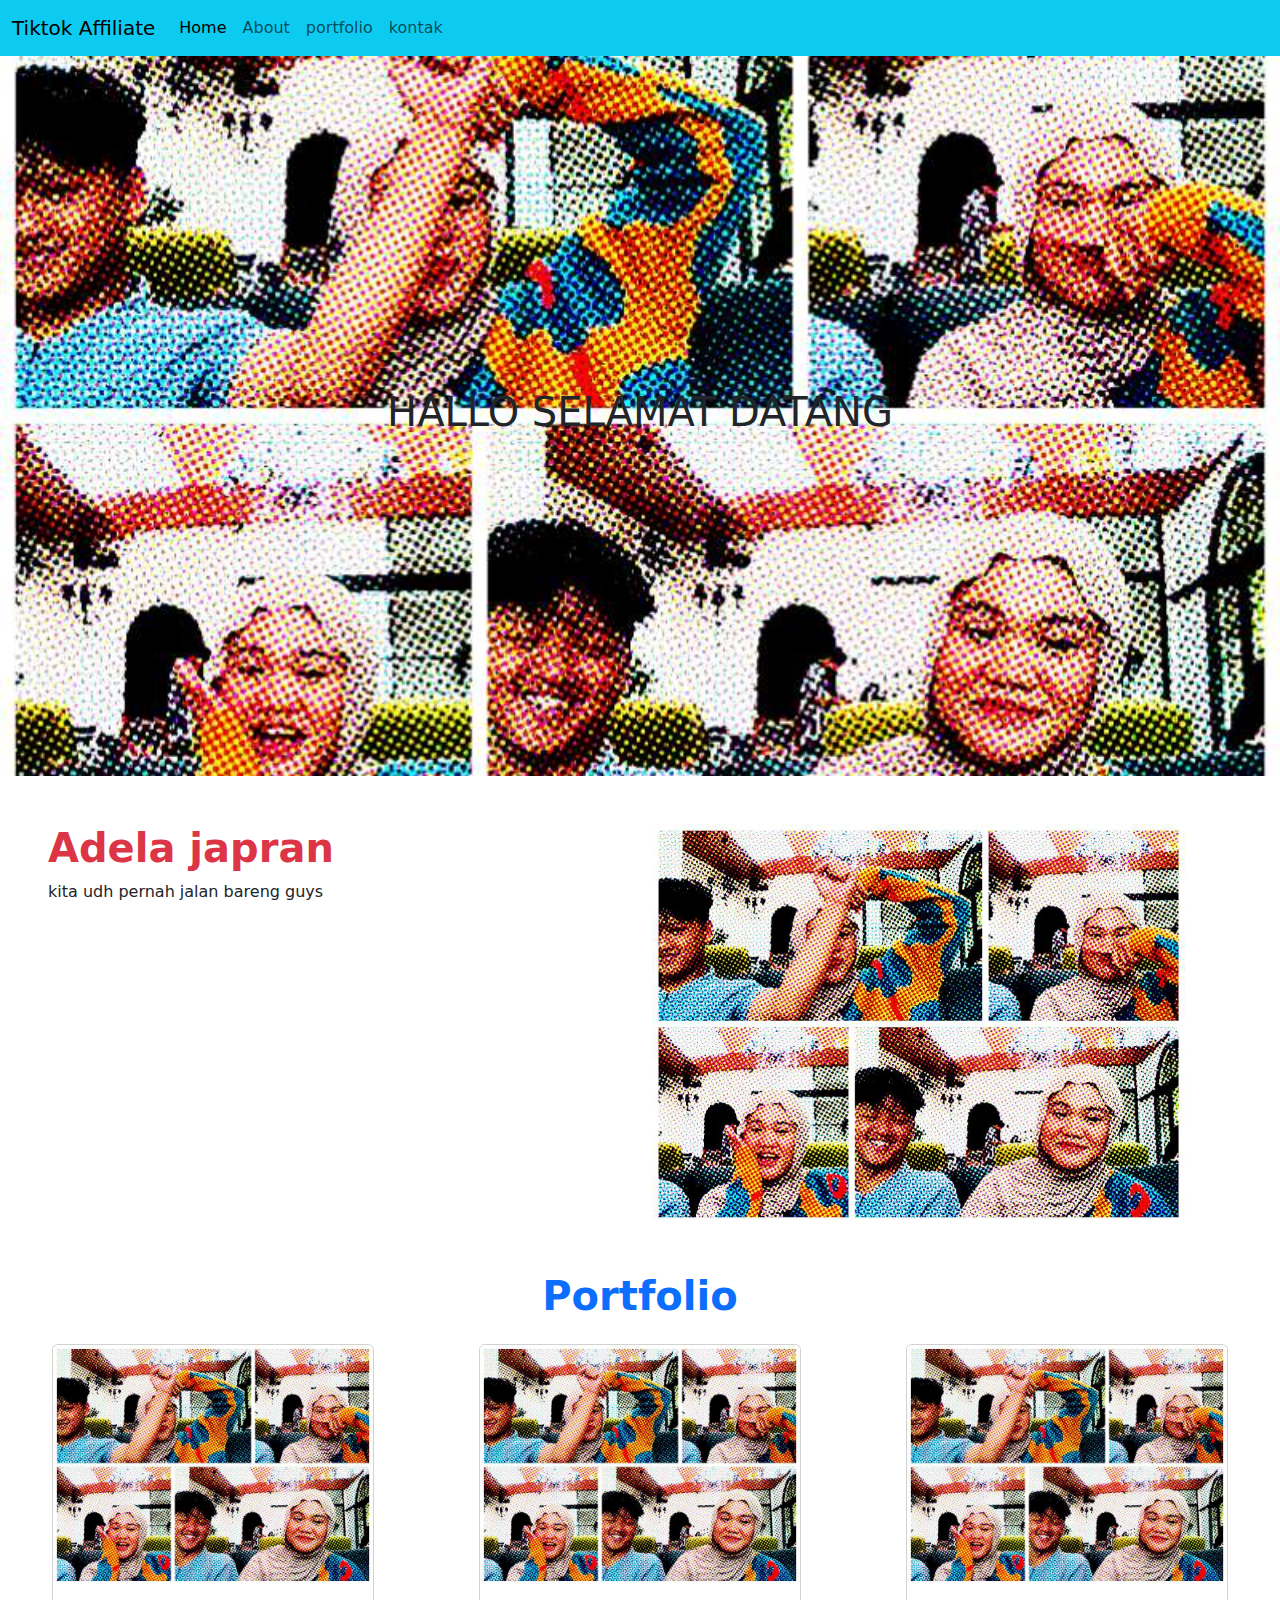
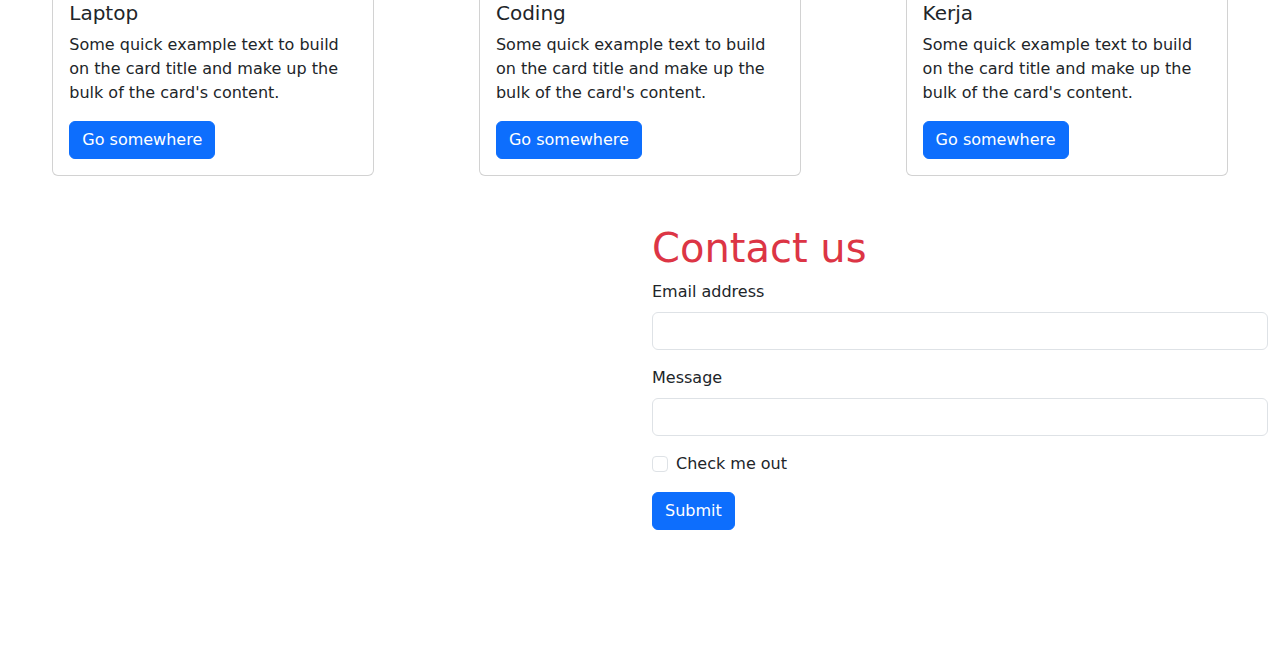
==== index.html @ d4a6a497 "commit3" ====
<!DOCTYPE html>
<html lang="en">
<head>
    <meta charset="UTF-8">
    <meta name="viewport" content="width=device-width, initial-scale=1.0">
    <title>navbar</title>
    <link rel="stylesheet" href="yoi.css">
    <link rel="stylesheet" href="https://cdn.jsdelivr.net/npm/bootstrap@5.3.3/dist/css/bootstrap.min.css">
</head>
<body>
    <nav class="navbar navbar-expand-lg bg-info text-dark">
        <div class="container-fluid">
          <a class="navbar-brand " href="#">Tiktok Affiliate</a>
          <button class="navbar-toggler" type="button" data-bs-toggle="collapse" data-bs-target="#navbarSupportedContent" aria-controls="navbarSupportedContent" aria-expanded="false" aria-label="Toggle navigation">
            <span class="navbar-toggler-icon"></span>
          </button>
          <div class="collapse navbar-collapse" id="navbarSupportedContent">
            <ul class="navbar-nav me-auto mb-2 mb-lg-0">
              <li class="nav-item">
                <a class="nav-link active" aria-current="page" href="#">Home</a>
              </li>
              <li class="nav-item">
                <a class="nav-link" href="#">About</a>
              </li>
              <li class="nav-item">
                <a class="nav-link" href="#">portfolio</a>
              </li>
              <li class="nav-item">
                <a class="nav-link" href="#">kontak</a>
              </li>
              
            </ul>

          </div>
        </div>
      </nav>
      <div class="hero d-flex align-items-center justify-content-center mb-5" id="Home">
        <div class="welcome text-center">
            <h1 class="text-dark fw bold">HALLO SELAMAT DATANG</h1>
        </div>
      </div>
      <div class="About mb-5" id="About">
        <div class="container-fluid">
            <div class="row justify-content-bettwen">
                <div class="col-md-6 ps-5">
                    <h1 class="fw-bold text-danger">Adela japran</h1>
                    <p>kita udh pernah jalan bareng guys</p>
                </div>
                <div class="col-md-6 pe-5"><img src="adel.jpg" alt="" height="400px" ></div>
            </div>
        </div>
      </div>
      <div class="portfolio mb-5" id="portfolio">
        <div class="container-fluid">
          <h2 class="portfolio-title text-center fw-bold fs-1 text-primary mb-4">Portfolio</h2>
          <div class="row justify-content-center">
            <div class="col d-flex justify-content-center">
              <div class="card" style="width: 80%;">
                <img src="adel.jpg" class="card-img-top" alt="...">
                <div class="card-body">
                  <h5 class="card-title">Laptop</h5>
                  <p class="card-text">Some quick example text to build on the card title and make up the bulk of the card's content.</p>
                  <a href="#" class="btn btn-primary">Go somewhere</a>
                </div>
              </div>
            </div>
            <div class="col d-flex justify-content-center">
              <div class="card" style="width: 80%;">
                <img src="adel.jpg" class="card-img-top" alt="...">
                <div class="card-body">
                  <h5 class="card-title">Coding</h5>
                  <p class="card-text">Some quick example text to build on the card title and make up the bulk of the card's content.</p>
                  <a href="#" class="btn btn-primary">Go somewhere</a>
                </div>
              </div>
            </div>
            <div class="col d-flex justify-content-center">
              <div class="card" style="width: 80%;">
                <img src="adel.jpg" class="card-img-top" alt="...">
                <div class="card-body">
                  <h5 class="card-title">Kerja</h5>
                  <p class="card-text">Some quick example text to build on the card title and make up the bulk of the card's content.</p>
                  <a href="#" class="btn btn-primary">Go somewhere</a>
                </div>
              </div>
            </div>
          </div>
        </div>
      </div>
      <div class="kontak mb-5" id="kontak">
        <div class="container-fluid">
            <div class="row justify-content-bettwen">
                <div class="col-md-6 d-flex justify-content-center">
                    <div class="mapouter"><div class="gmap_canvas"><iframe class="gmap_iframe" frameborder="0" scrolling="no" marginheight="0" marginwidth="0" src="https://maps.google.com/maps?width=600&amp;height=400&amp;hl=en&amp;q=universitas gunadarma margonda&amp;t=&amp;z=14&amp;ie=UTF8&amp;iwloc=B&amp;output=embed"></iframe><a href="https://sprunkin.com/">Sprunki Game</a></div><style>.mapouter{position:relative;text-align:right;width:600px;height:400px;}.gmap_canvas {overflow:hidden;background:none!important;width:600px;height:400px;}.gmap_iframe {width:600px!important;height:400px!important;}</style></div>
                </div>
                <div class="col-md-6">
                    <h1 class="text-danger">Contact us</h1>
                    <form>
                        <div class="mb-3">
                          <label for="exampleInputEmail1" class="form-label">Email address</label>
                          <input type="email" class="form-control" id="exampleInputEmail1" aria-describedby="emailHelp">
                          
                        </div>
                        <div class="mb-3">
                          <label for="exampleInputPassword1" class="form-label">Message</label>
                          <input type="password" class="form-control" id="exampleInputPassword1">
                        </div>
                        <div class="mb-3 form-check">
                          <input type="checkbox" class="form-check-input" id="exampleCheck1">
                          <label class="form-check-label" for="exampleCheck1">Check me out</label>
                        </div>
                        <button type="submit" class="btn btn-primary">Submit</button>
                      </form>
                </div>
            </div>
        </div>
      </div>



    <script src="https://cdn.jsdelivr.net/npm/bootstrap@5.3.3/dist/js/bootstrap.bundle.min.js
    "></script>
</body>
</html>
---- yoi.css ----
.hero{
    background-image: url(adel.jpg) ;
    height: 80vh;
    background-position: center ;
    background-size: cover;
    background-repeat: no-repeat;
    
}
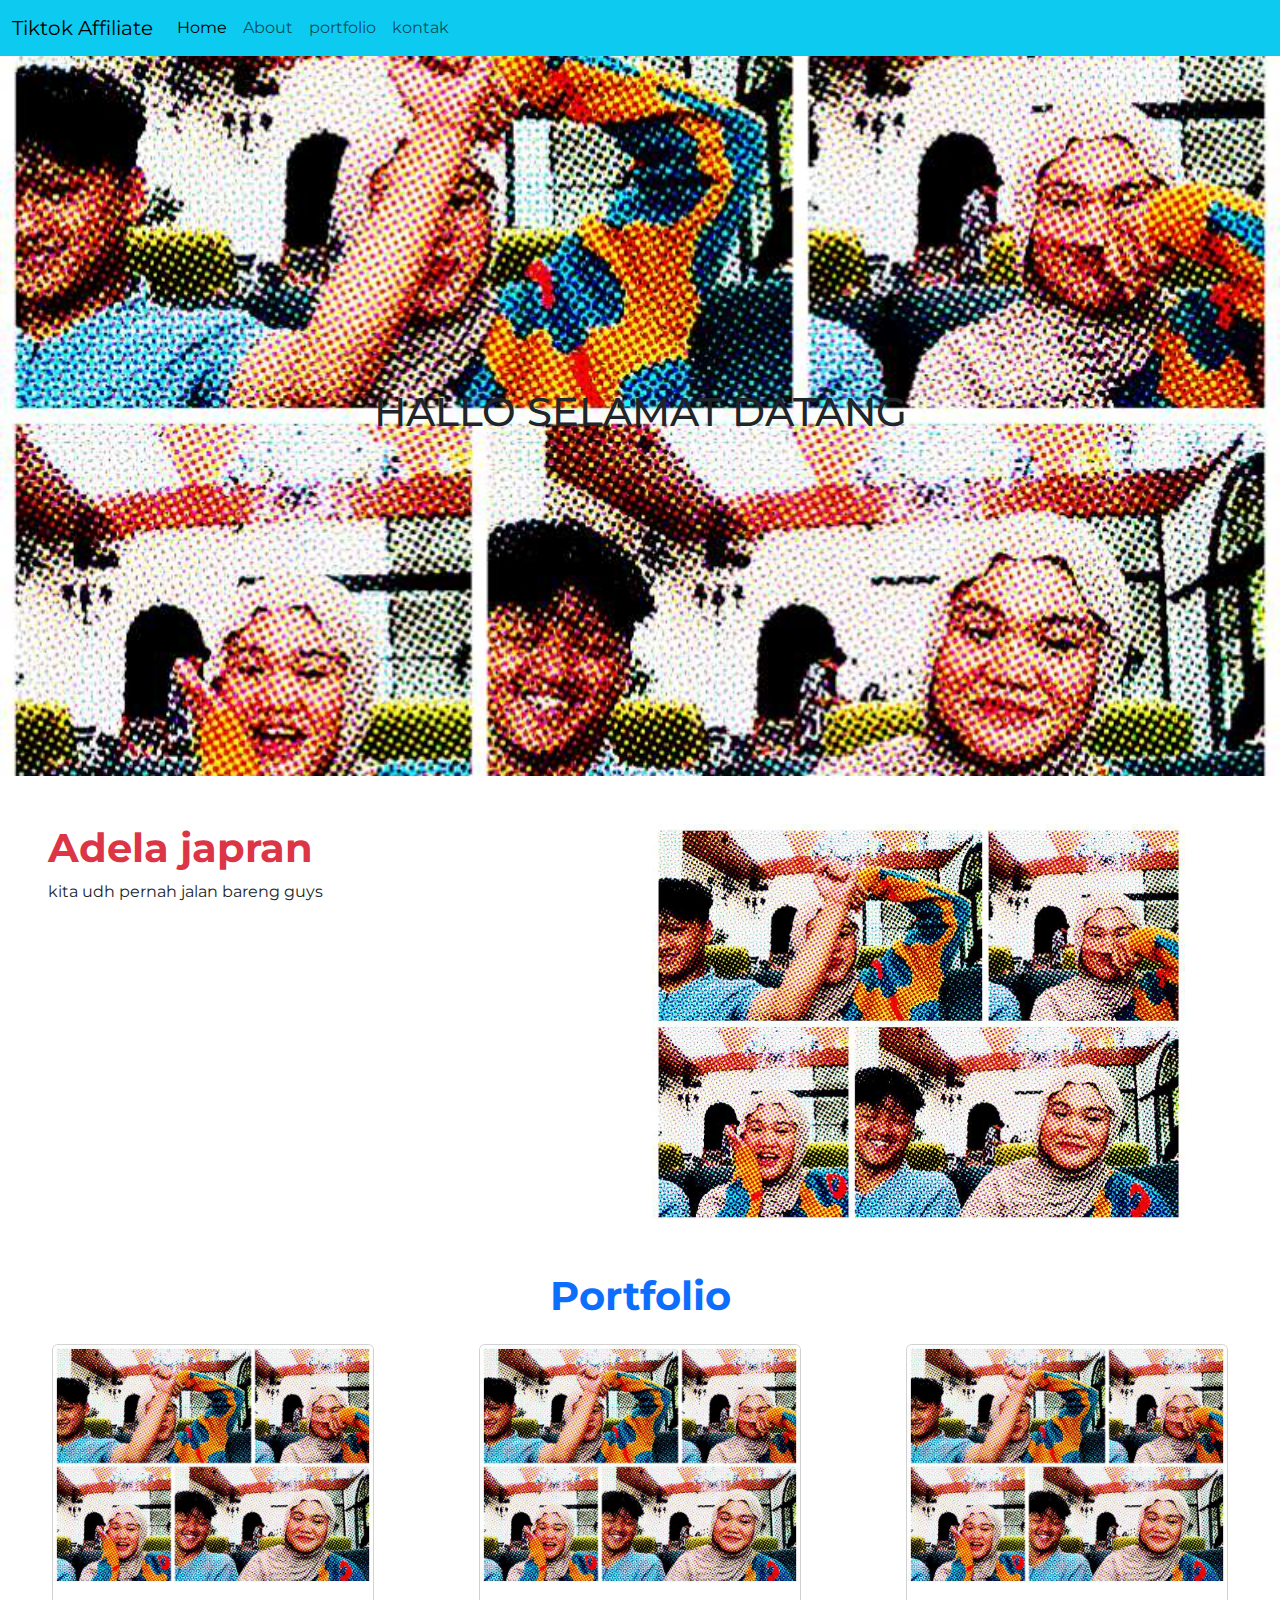
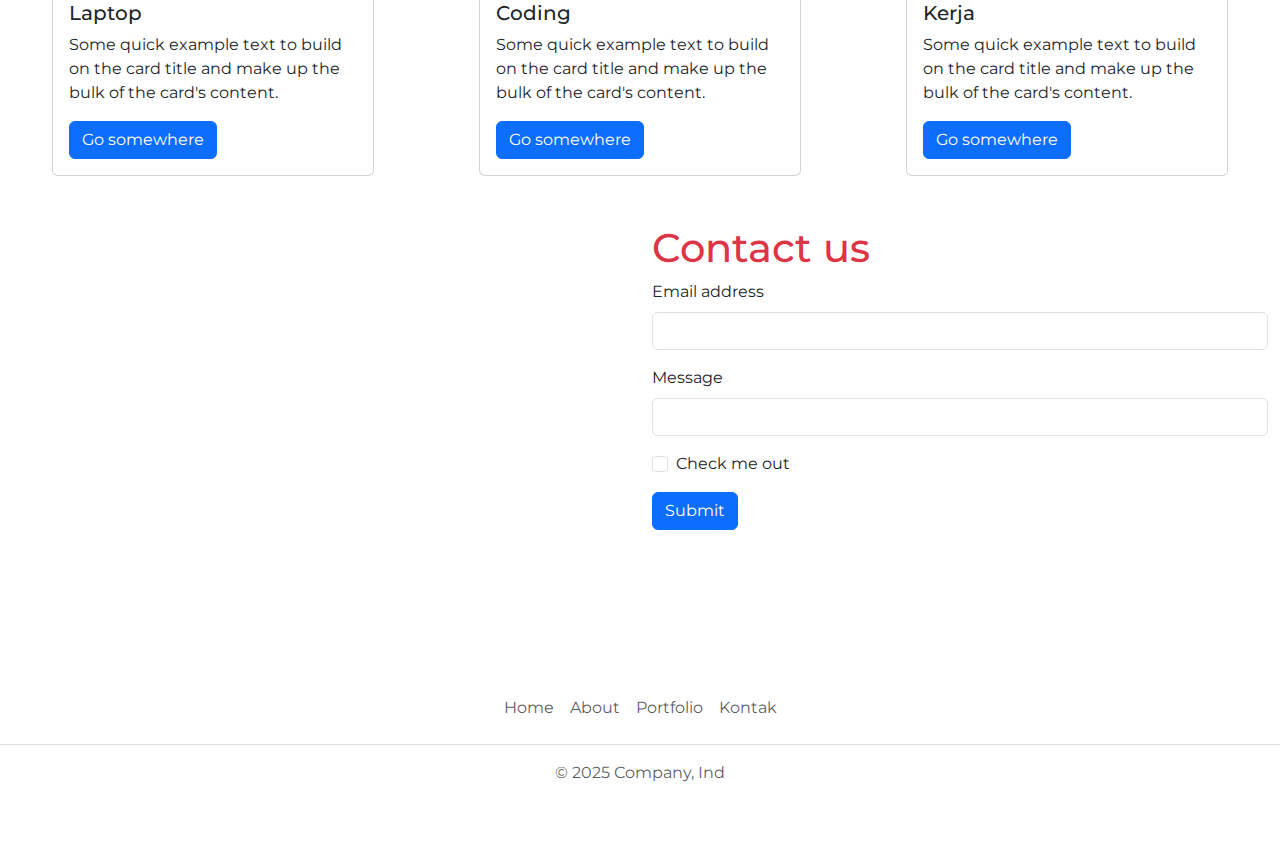
==== commit 29e6ddfe: "commit3" ====
--- a/index.html
+++ b/index.html
@@ -6,8 +6,16 @@
     <title>navbar</title>
     <link rel="stylesheet" href="yoi.css">
     <link rel="stylesheet" href="https://cdn.jsdelivr.net/npm/bootstrap@5.3.3/dist/css/bootstrap.min.css">
+    <link rel="preconnect" href="https://fonts.googleapis.com">
+    <link rel="preconnect" href="https://fonts.gstatic.com" crossorigin>
+    <link href="https://fonts.googleapis.com/css2?family=Montserrat:ital,wght@0,100..900;1,100..900&display=swap" rel="stylesheet">
+    <style>
+      body{
+        font-family: "Montserrat", sans-serif;
+      }
+    </style>
 </head>
-<body>
+<body >
     <nav class="navbar navbar-expand-lg bg-info text-dark">
         <div class="container-fluid">
           <a class="navbar-brand " href="#">Tiktok Affiliate</a>
@@ -20,13 +28,13 @@
                 <a class="nav-link active" aria-current="page" href="#">Home</a>
               </li>
               <li class="nav-item">
-                <a class="nav-link" href="#">About</a>
+                <a class="nav-link" href="#About">About</a>
               </li>
               <li class="nav-item">
-                <a class="nav-link" href="#">portfolio</a>
+                <a class="nav-link" href="#portfolio">portfolio</a>
               </li>
               <li class="nav-item">
-                <a class="nav-link" href="#">kontak</a>
+                <a class="nav-link" href="#kontak">kontak</a>
               </li>
               
             </ul>
@@ -115,6 +123,16 @@
             </div>
         </div>
       </div>
+      <footer class="py-3 my-4">
+        <ul class="nav justify-content-center border-bottom pb-3 mb-3">
+          <li class="nav-item"><a href="#Home" class="nav-link px-2 text-body-secondary">Home</a></li>
+          <li class="nav-item"><a href="#About" class="nav-link px-2 text-body-secondary">About</a></li>
+          <li class="nav-item"><a href="#portfolio" class="nav-link px-2 text-body-secondary">Portfolio</a></li>
+          <li class="nav-item"><a href="#kontak" class="nav-link px-2 text-body-secondary">Kontak</a></li>
+          
+        </ul>
+        <p class="text-center text-body-secondary">© 2025 Company, Ind</p>
+      </footer>
 
 
 
--- a/yoi.css
+++ b/yoi.css
@@ -5,4 +5,7 @@
     background-size: cover;
     background-repeat: no-repeat;
     
+}
+body {
+    font-family: "Sour Gummy", sans-serif;
 }